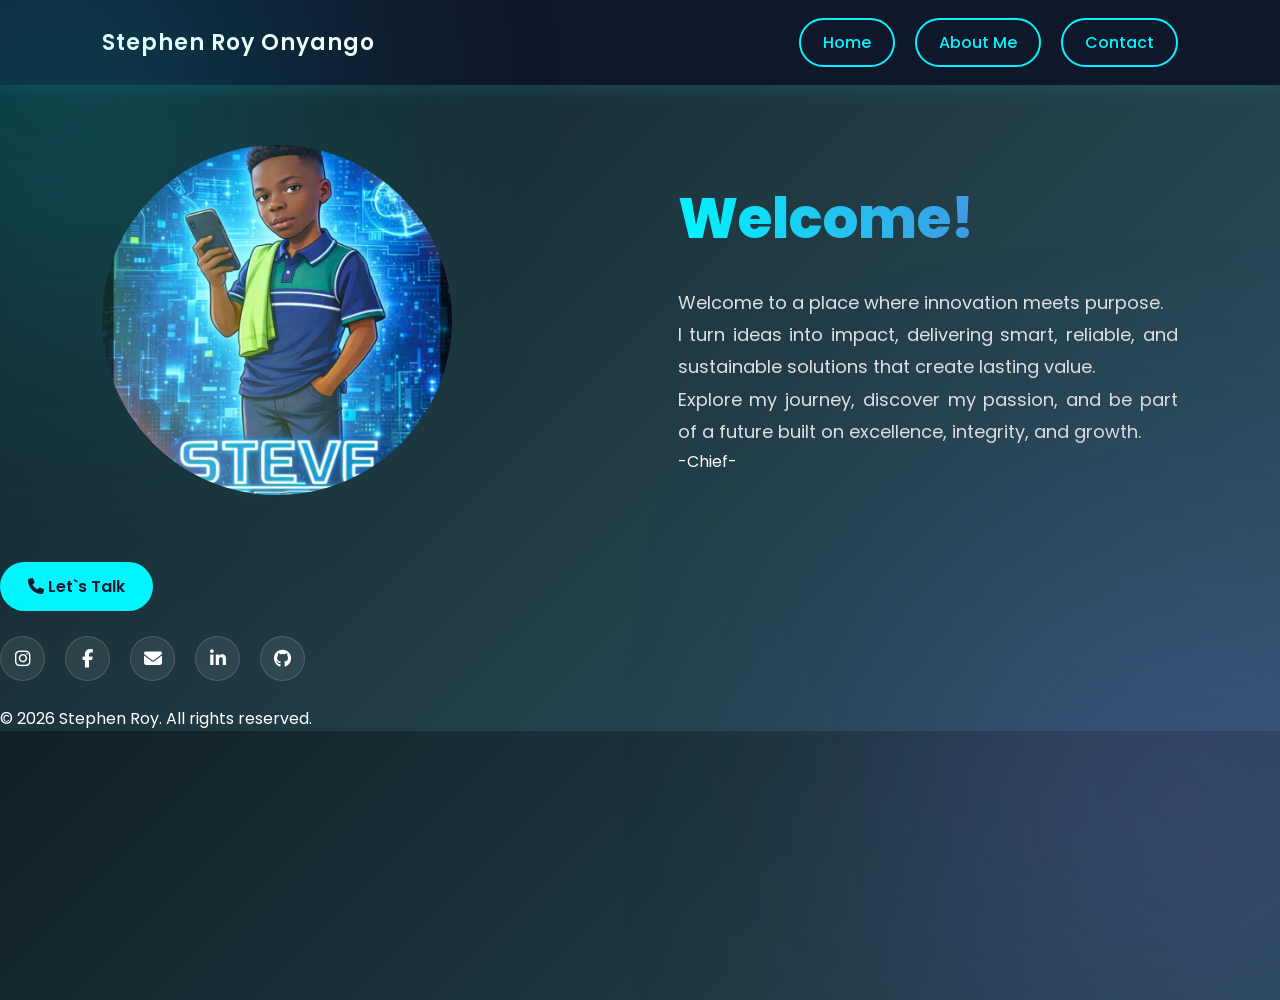
==== index.html @ 9e8509ed "first commit" ====
<!DOCTYPE html>
<html lang="en">

<head>
    <meta charset="UTF-8">
    <meta name="viewport" content="width=device-width, initial-scale=1.0">
    <title>Stephen|Roy</title>
    <link rel="stylesheet" href="styles.css">
    <link rel="stylesheet" href="https://cdnjs.cloudflare.com/ajax/libs/font-awesome/6.5.0/css/all.min.css">
</head>

<body>
    <main>
        <!--navigation bar-->
        <div class="navbar">
            <div class="logo">
                <h1>Stephen Roy Onyango</h1>
            </div>
            <div class="nav-links">
                <a href="index.html">Home</a>
                <a href="about.html">About Me</a>
                <a href="contact.html">Contact</a>
            </div>
        </div>
        <!--hero section-->
        <div class="hero-section">
            <div class="hero-image">
                <img src="images/steve.jpeg" alt="Stephen Roy">
            </div>
            <div class="hero-text">
                <h1>
                    Welcome!
                </h1>
                <p>Welcome to a place where innovation meets purpose.<br> I turn ideas into impact, delivering smart,
                    reliable, and sustainable solutions that create lasting value.<br>Explore my journey, discover my
                    passion, and be part of a future built on excellence, integrity, and growth.
                <footer>-Chief-</footer>

            </div>
        </div>

    </main>
    <!--footer section-->
    <footer>
        <a href="tel:+254105557854" class="call-btn">
            <i class="fas fa-phone"></i> Let`s Talk
        </a><br><br>

        <!-- Social media icons -->
        <div class="social-icons">
            <a href="#"><i class="fab fa-instagram"></i></a>
            <a href="#"><i class="fab fa-facebook-f"></i></a>
            <a href="mailto:youremail@example.com"><i class="fas fa-envelope"></i>
                <a href="#"><i class="fab fa-linkedin-in"></i></a>
                <a href="#"><i class="fab fa-github"></i></a><br>
        </div><br>
        <!-- my copyright-->
        <p>&copy; 2026 Stephen Roy. All rights reserved.</p>
    </footer>
</body>

</html>
---- styles.css ----
@import url('https://fonts.googleapis.com/css2?family=Poppins:wght@300;400;500;600;700;800;900&display=swap');
.navbar {
    display: flex;
    justify-content: space-between;
    align-items: center;
    padding: 20px 8%;
    background-color: white;
}

.logo h1 {
    font-size: 22px;
}

.nav-links {
    text-decoration: none;
    color: black;
    margin-left: 20px;
    font-size: 16px;
}
.nav-links a {
    padding: 10px 22px;
    border-radius: 30px;    
}
.navbar {
    display: flex;
    justify-content: space-between;
    align-items: center;
    padding: 18px 8%;
    background: #0f172a; 
    box-shadow: 0 0 20px rgba(0, 255, 255, 0.15);
}

.logo h1 {
    color: #ffffff;
    font-size: 22px;
    font-weight: 600;
    letter-spacing: 1px;
}

.nav-links {
    display: flex;
    gap: 20px;
}

.nav-links a {
    text-decoration: none;
    color: #00f5ff;
    padding: 10px 22px;
    border-radius: 30px;
    border: 2px solid #00f5ff;
    font-weight: 500;
    position: relative;
    transition: 0.3s ease;
}

.nav-links a:hover {
    background: #00f5ff;
    color: #0f172a;
    box-shadow:
        0 0 10px #00f5ff,
        0 0 20px #00f5ff,
        0 0 40px #00f5ff;
    transform: translateY(-3px);
}
.hero-image img {
    width: 350px;      
    height: 350px;     
    object-fit: cover; 
    border-radius: 50%; 
}
.hero-section {
    display: flex;
    align-items: center;      
    justify-content: space-between;
    padding: 60px 8%;
}
body {
    font-family: 'Poppins', sans-serif;
    background: linear-gradient(135deg, #0f2027, #203a43, #2c5364, #6a5acd);
    color: #ffffff;
    margin: 0;
}
.hero-text h1 {
    font-size: 56px;
    font-weight: 800;
    margin-bottom: 20px;
    background: linear-gradient(90deg, #00f5ff, #6a5acd);
    -webkit-background-clip: text;
    -webkit-text-fill-color: transparent;
}
.social-icons {
    display: flex;
    gap: 20px;
}

.social-icons a {
    display: flex;
    align-items: center;
    justify-content: center;
    width: 45px;
    height: 45px;
    border-radius: 50%;
    background: rgba(255, 255, 255, 0.08);
    backdrop-filter: blur(10px);
    color: #ffffff;
    font-size: 18px;
    text-decoration: none;
    transition: all 0.4s ease;
    border: 1px solid rgba(255, 255, 255, 0.15);
}

.social-icons a:hover {
    transform: translateY(-6px) scale(1.1);
    color: #3a21ad;
    box-shadow: 
        0 0 10px #18ac8c;

}
.call-btn {
    display: inline-block;
    padding: 12px 28px;
    border-radius: 30px;
    background: #00f5ff;
    color: #0f172a;
    font-weight: 600;
    text-decoration: none;
    transition: 0.3s ease;
    align-items: center;
}

.call-btn:hover {
    transform: translateY(-5px);
    box-shadow: 
        0 0 10px #00f5ff,
        0 0 20px #00f5ff,
        0 0 40px #00f5ff;
}

.hero-text p {
    font-size: 18px;
    line-height: 1.8;
    color: #e0e0e0;
}
.hero-section::before,
.hero-section::after {
    content: '';
    position: absolute;
    border-radius: 50%;
    filter: blur(150px);
    z-index: 0;
}

.hero-section::before {
    width: 300px;
    height: 300px;
    background: rgba(0, 245, 255, 0.5);
    top: -50px;
    left: -100px;
}

.hero-section::after {
    width: 400px;
    height: 400px;
    background: rgba(106, 90, 205, 0.5);
    bottom: -100px;
    right: -100px;
}

.hero-image img {
    transition: transform 0.5s ease, box-shadow 0.5s ease;
}

.hero-image img:hover {
    transform: scale(1.05) rotate(2deg);
    box-shadow: 0 30px 70px rgba(0, 245, 255, 0.7);
}

@keyframes fadeInText {
    0% {
        opacity: 0;
        transform: translateX(-50px);
    }
    100% {
        opacity: 1;
        transform: translateX(0);
    }
}
.hero-text h1:hover {
    background: linear-gradient(90deg, #00f5ff, #6a5acd, #ff00ff);
    -webkit-background-clip: text;
    -webkit-text-fill-color: transparent;
    transform: scale(1.05) translateY(-5px);
    transition: all 0.4s ease;
    text-shadow: 0 0 10px #0b1d83, 0 0 20px #5343bb;
}

.hero-text p:hover {
    color: #00f5ff;
    transform: translateY(-2px);
    transition: all 0.3s ease;
    text-shadow: 0 0 8px rgba(0, 245, 255, 0.6);
}
.hero-text {
    max-width: 500px;
    color: #ffffff;
    line-height: 1.7;
    shape-outside: circle(50%);
    float: right;               
    margin-left: 40px;         
    text-align: justify;
}
.last-paragraph {
    font-family: 'Poppins', sans-serif;
    font-size: 20px;
    line-height: 1.9;
    color: #f5f5f5;

    max-width: 750px;
    margin: 40px auto;
    text-align: center;

    padding: 30px 40px;

    background: linear-gradient(135deg, rgba(255,255,255,0.05), rgba(255,255,255,0.02));
    border-left: 5px solid #00f5ff;
    border-radius: 15px;

    backdrop-filter: blur(10px);
    box-shadow: 0 20px 50px rgba(0, 0, 0, 0.4);

    transition: all 0.4s ease;
}

.last-paragraph:hover {
    transform: translateY(-6px);
    box-shadow: 0 30px 70px rgba(0, 245, 255, 0.4);
}

* {
    margin: 0;
    padding: 0;
    box-sizing: border-box;
}

body {
    font-family: 'Poppins', sans-serif;
    background: linear-gradient(135deg, #0f2027, #203a43, #2c5364);
    color: #ffffff;
}

.contact-section {
    padding: 100px 8%;
    text-align: center;
}

.contact-section h1 {
    font-size: 48px;
    margin-bottom: 15px;
    font-weight: 700;
}

.contact-intro {
    max-width: 600px;
    margin: 0 auto 60px auto;
    color: #dcdcdc;
}

.contact-container {
    display: grid;
    grid-template-columns: 1fr 1fr;
    gap: 80px;
    align-items: start;
}

.contact-info h2 {
    margin-bottom: 25px;
}

.contact-info ul {
    list-style: none;
}

.contact-info li {
    margin-bottom: 20px;
}

.contact-info a {
    text-decoration: none;
    color: #00f5ff;
    font-size: 18px;
    transition: 0.3s ease;
}

.contact-info a:hover {
    color: #ffffff;
    transform: translateX(5px);
}

.contact-form h2 {
    margin-bottom: 25px;
}

.contact-form form {
    display: flex;
    flex-direction: column;
}

.contact-form input,
.contact-form textarea {
    padding: 15px;
    margin-bottom: 20px;
    border: none;
    border-radius: 10px;
    font-size: 16px;
    outline: none;
}

.contact-form textarea {
    resize: none;
}

.contact-form button {
    padding: 15px;
    border: none;
    border-radius: 10px;
    font-size: 16px;
    font-weight: 600;
    background: #00f5ff;
    color: #000;
    cursor: pointer;
    transition: 0.3s ease;
}

.contact-form button:hover {
    background: #00c3cc;
    transform: translateY(-3px);
}

@media (max-width: 992px) {
    .contact-container {
        grid-template-columns: 1fr;
        gap: 50px;
    }
}
.contact-info a {
    display: flex;
    align-items: center;
    gap: 12px;
    text-decoration: none;
    color: #00f5ff;
    font-size: 18px;
    transition: 0.3s ease;
}

.contact-info a i {
    font-size: 22px;
    transition: 0.3s ease;
}

.contact-info a:hover {
    color: #ffffff;
    transform: translateX(5px);
}

.contact-info a:hover i {
    transform: scale(1.2);
}
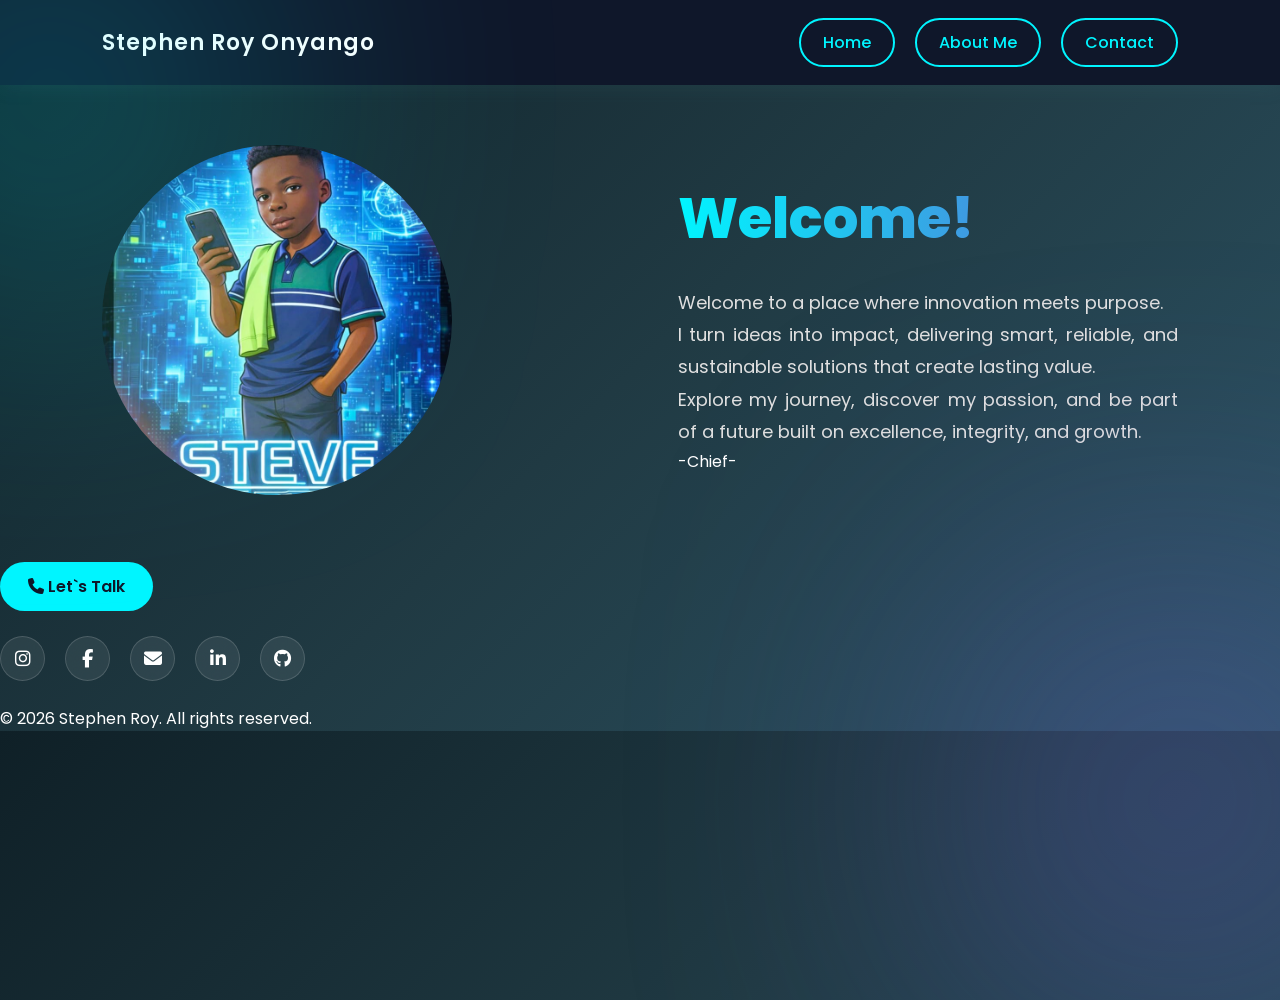
==== commit aca120d6: "modified the contscts link" ====
--- a/index.html
+++ b/index.html
@@ -19,7 +19,7 @@
             <div class="nav-links">
                 <a href="index.html">Home</a>
                 <a href="about.html">About Me</a>
-                <a href="contact.html">Contact</a>
+                <a href="contacts.html">Contact</a>
             </div>
         </div>
         <!--hero section-->
--- a/styles.css
+++ b/styles.css
@@ -27,7 +27,7 @@
     align-items: center;
     padding: 18px 8%;
     background: #0f172a; 
-    box-shadow: 0 0 20px rgba(0, 255, 255, 0.15);
+    box-shadow: 0 0 20px rgba(69, 133, 133, 0.15);
 }
 
 .logo h1 {
@@ -228,7 +228,7 @@
     backdrop-filter: blur(10px);
     box-shadow: 0 20px 50px rgba(0, 0, 0, 0.4);
 
-    transition: all 0.4s ease;
+    transition: all 0.4s ease-in-out;
 }
 
 .last-paragraph:hover {
@@ -260,7 +260,7 @@
 }
 
 .contact-intro {
-    max-width: 600px;
+    max-width: 500px;
     margin: 0 auto 60px auto;
     color: #dcdcdc;
 }
@@ -271,6 +271,12 @@
     gap: 80px;
     align-items: start;
 }
+@media (max-width: 768px) {
+    .contact-container {
+        grid-template-columns: 1fr;
+    }
+}
+
 
 .contact-info h2 {
     margin-bottom: 25px;
@@ -336,12 +342,6 @@
     transform: translateY(-3px);
 }
 
-@media (max-width: 992px) {
-    .contact-container {
-        grid-template-columns: 1fr;
-        gap: 50px;
-    }
-}
 .contact-info a {
     display: flex;
     align-items: center;
